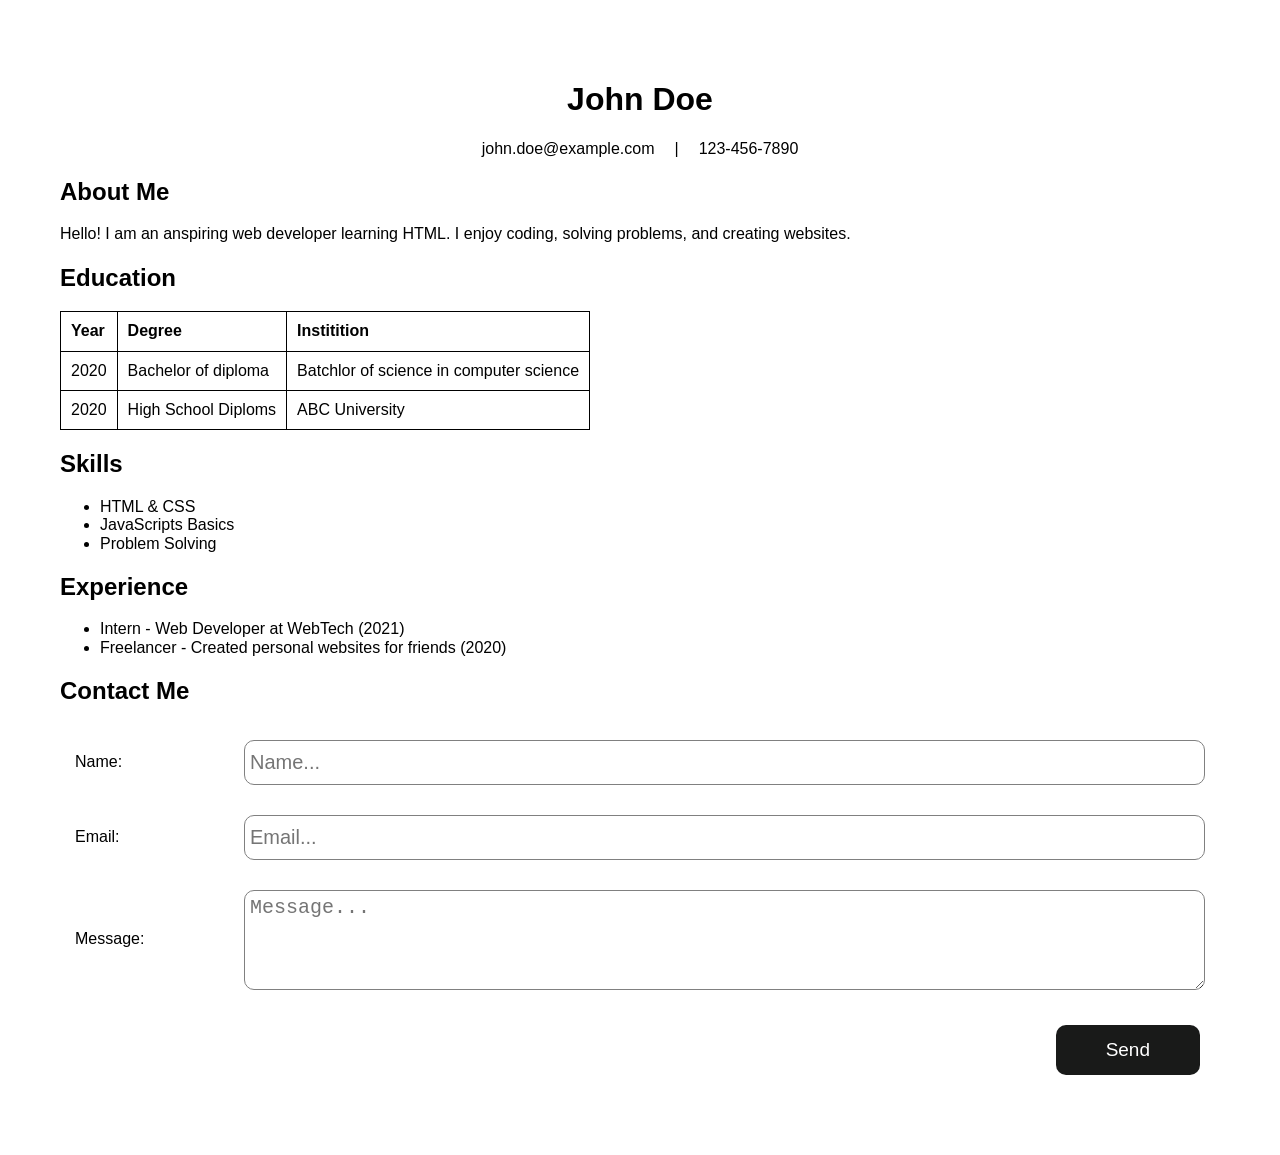
==== html&css-practice/index.html @ 80b66599 "Bijay HomeWork" ====
<!DOCTYPE html>
<html lang="en">
<head>
    <meta charset="UTF-8">
    <meta name="viewport" content="width=device-width, initial-scale=1.0">
    <title>Profile</title>
    <link rel="stylesheet" href="style.css">
</head>
<body>
    <div class="site-wrapper">
        <div class="site-header"></div>
        <main class="site-main">
            <div class="header">
                <h1>John doe</h1>
                <div class="sub-title">
                    <a href="mailto:#" class="links">john.doe@example.com</a> | <a href="tel:#" class="tels">123-456-7890</a>
                </div>
            </div>
            <div class="body">
                <div class="about-title">
                    <h2>About Me</h2>
                    <p>Hello! I am an anspiring web developer learning HTML. I enjoy coding, solving problems, and creating websites.</p>
                </div>
                <div class="section-edu">
                    <h2>Education</h2>
                    <table>
                        <thead>
                            <tr>
                                <th>year</th>
                                <th>degree</th>
                                <th>institition</th>
                            </tr>
                        </thead>
                        <tbody>
                            <tr>
                                <td>2020</td>
                                <td>Bachelor of diploma</td>
                                <td>Batchlor of science in computer science</td>
                            </tr>
                            <tr>
                                <td>2020</td>
                                <td>High School Diploms</td>
                                <td>ABC University</td>
                            </tr>
                        </tbody>
                    </table>
                </div>
                <div class="skill-section">
                    <h2>Skills</h2>
                    <ul>
                        <li>HTML & CSS</li>
                        <li>JavaScripts Basics</li>
                        <li>Problem Solving</li>
                    </ul>
                </div>
                <div class="experience-section">
                    <h2>Experience</h2>
                    <ul>
                        <li>Intern - Web Developer at WebTech (2021)</li>
                        <li>Freelancer -  Created personal websites for friends (2020)</li>
                    </ul>
                </div>
                <div class="form">
                    <form action="">
                        <h2>Contact Me</h2>
                        <div class="form-content">
                            <div class="form-field">
                                <label class="form-label" for="nameField">Name:</label>
                                <input class="form-controle" type="text" placeholder="Name..." name="name" id="nameField">
                            </div>
                            <div class="form-field">
                                 <label class="form-label" for="emailFirld">Email:</label>
                                <input class="form-controle" type="email" placeholder="Email..." name="email" id="emailFirld">
                            </div>

                            <div class="form-field">
                                <label class="form-label" for="message">Message:</label>
                                <textarea class="form-controle" placeholder="Message..."  name="" id="message"></textarea>
                            </div>
                            
                            <div class="buttons">
                                <input class="submit" type="submit" value="Send">
                            </div>
                        </div>
                    </form>
                </div>
                
            </div>
        </main>
        <div class="site-footer"></div>
    </div>
</body>
</html>
---- html&css-practice/style.css ----
*,
*::after,
*::before{
    box-sizing: border-box;
    clear: both;
}
html{
    line-height: 1.15;
    -webkit-text-size-adjust: 100%;
}
body{
    margin: 0;
    font-family: sans-serif;
}
main{
    display: block;
}
.site-main{
    padding: 60px;
    width: 100%;
    height: auto;
    min-width: 320px;
}
.header{
    text-align: center;
}
.header h1{
    text-transform: capitalize;
}
h2{
    text-transform: capitalize;
}
.header .sub-title{
    display: flex;
    flex-wrap: wrap;
    gap: 20px;
    align-items: center;
    justify-content: center;
}
.links,
.tels{
    color: #000000;
    text-decoration: none;

}
table{
    border: 1px solid;
    border-collapse: collapse;
}
th{
    text-transform: capitalize;
}

th,td{
    border: 1px solid;
    text-align: left;
    padding: 10px;
}
.form-field{
    display: flex;
    flex-wrap: wrap;
    padding: 15px;
    gap: 100px;
}
label.form-label{
    width: 69px;
    margin: auto 0;
}
input.form-controle{
    height: 45px;
    font-size: 20px;
    padding: 0 5px;
    flex: 50%;
}
textarea.form-controle{
    height: 100px;
    font-size: 20px;
    padding:5px;
    flex: 50%;
}
input.form-controle,
textarea.form-controle{
    width: 100%;
    border: 1px solid gray;
    border-radius: 10px;
}
.buttons{
    display: flex;
    padding: 20px;
    width: 100%;
    justify-content: flex-end;

}
.submit{
    padding: 14px 50px;
    background-color: #191a19;
    border: 0px solid #04ff04;
    font-size: 19px;
    border-radius: 10px;
    cursor: pointer;
    transition: .2s ease-in-out;
    color: #ffffff;
}
.submit:hover{
    transform: scale(1.1);
    background-color: #024902;
    color: #ffffff;
}

@media(max-width:767px) {
    input.form-controle{
    flex: 100%;
}
textarea.form-controle{
    flex: 100%;
}
.form-field{
    display: flex;
    flex-wrap: wrap;
    padding: 15px;
    gap: 10px;
}
}
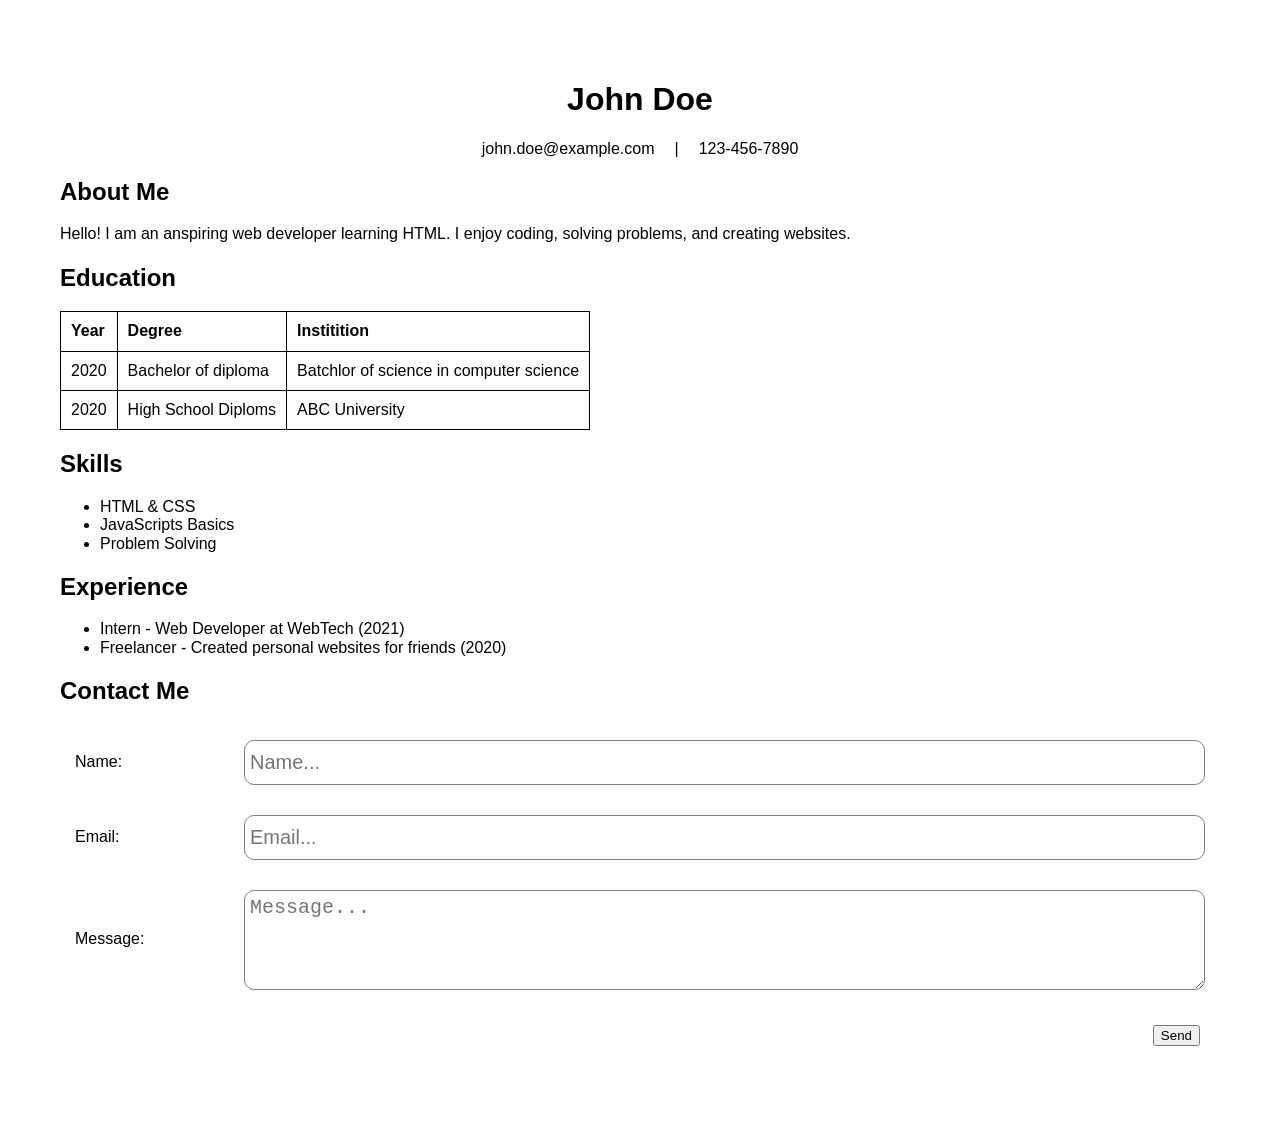
==== commit a29fbf8b: "Bijay HomeWork" ====
--- a/html&css-practice/index.html
+++ b/html&css-practice/index.html
@@ -79,7 +79,7 @@
                             </div>
                             
                             <div class="buttons">
-                                <input class="submit" type="submit" value="Send">
+                                <button>Send</button>
                             </div>
                         </div>
                     </form>
